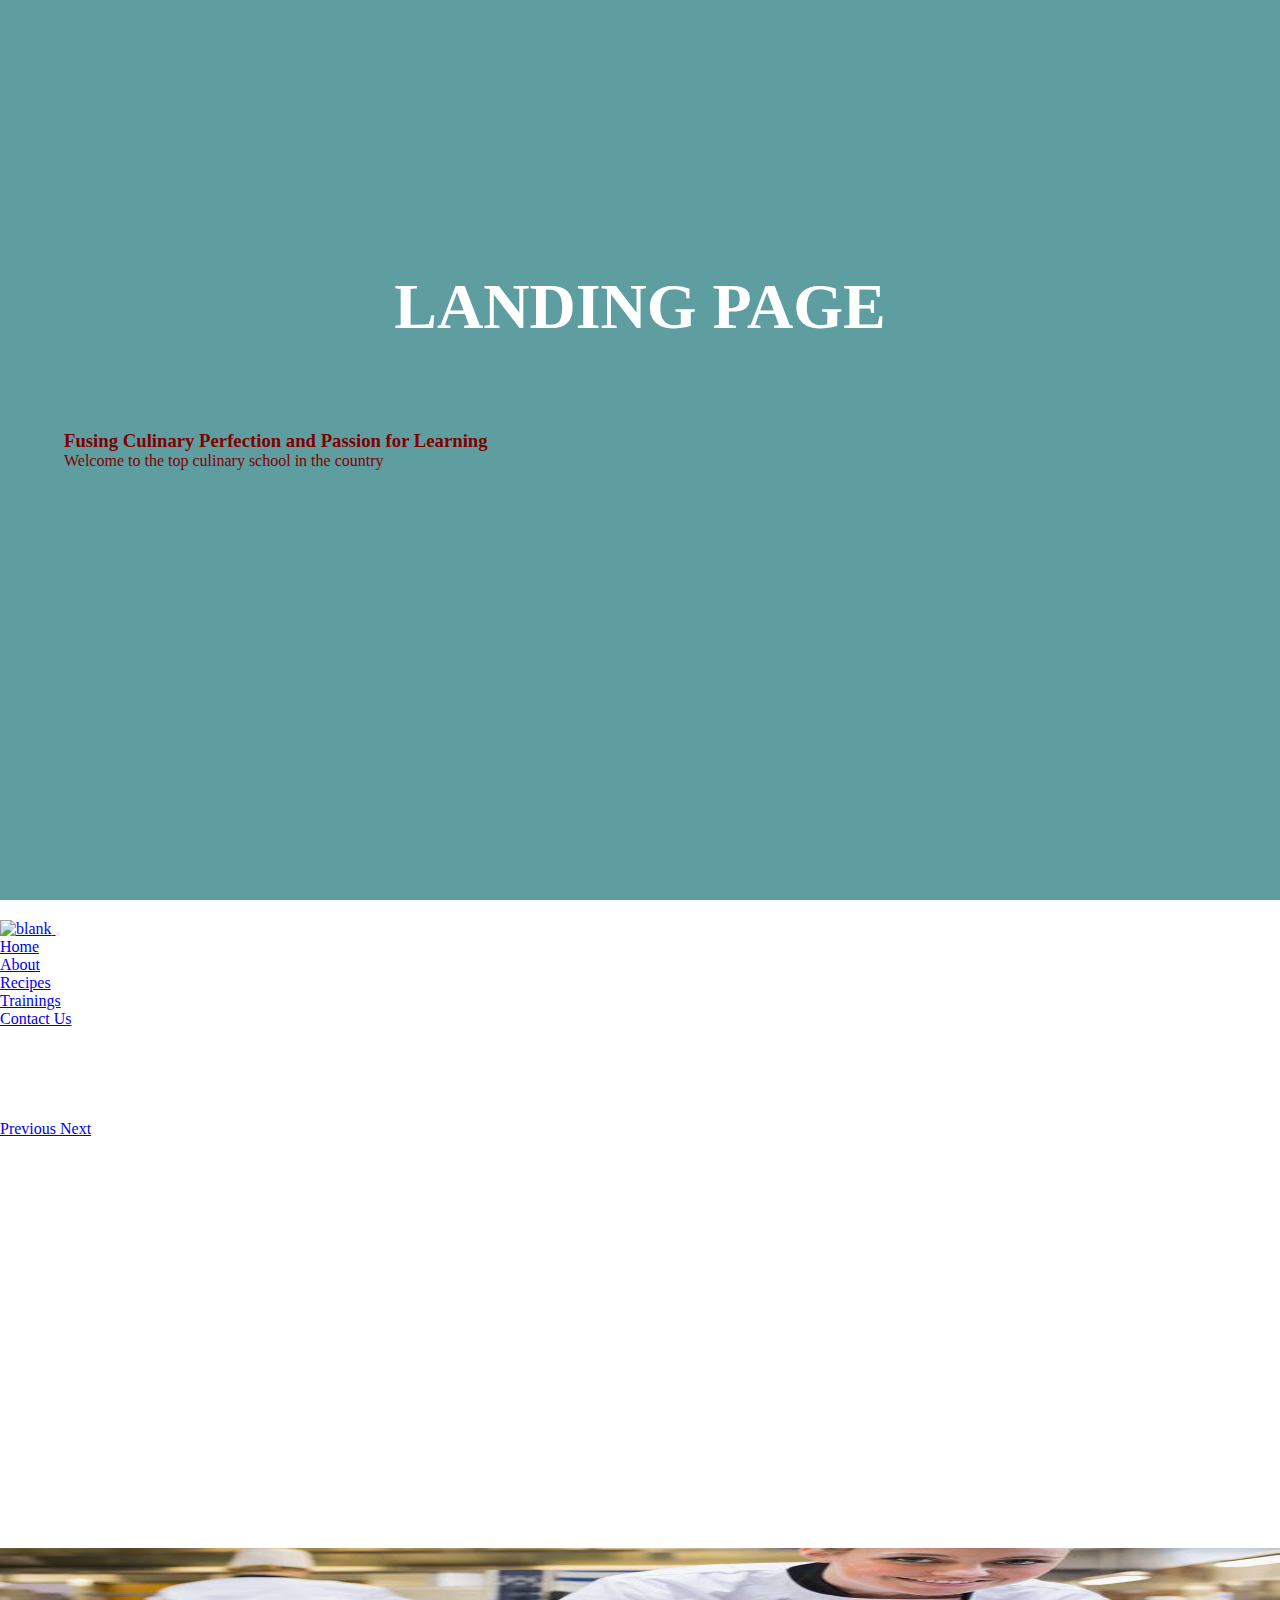
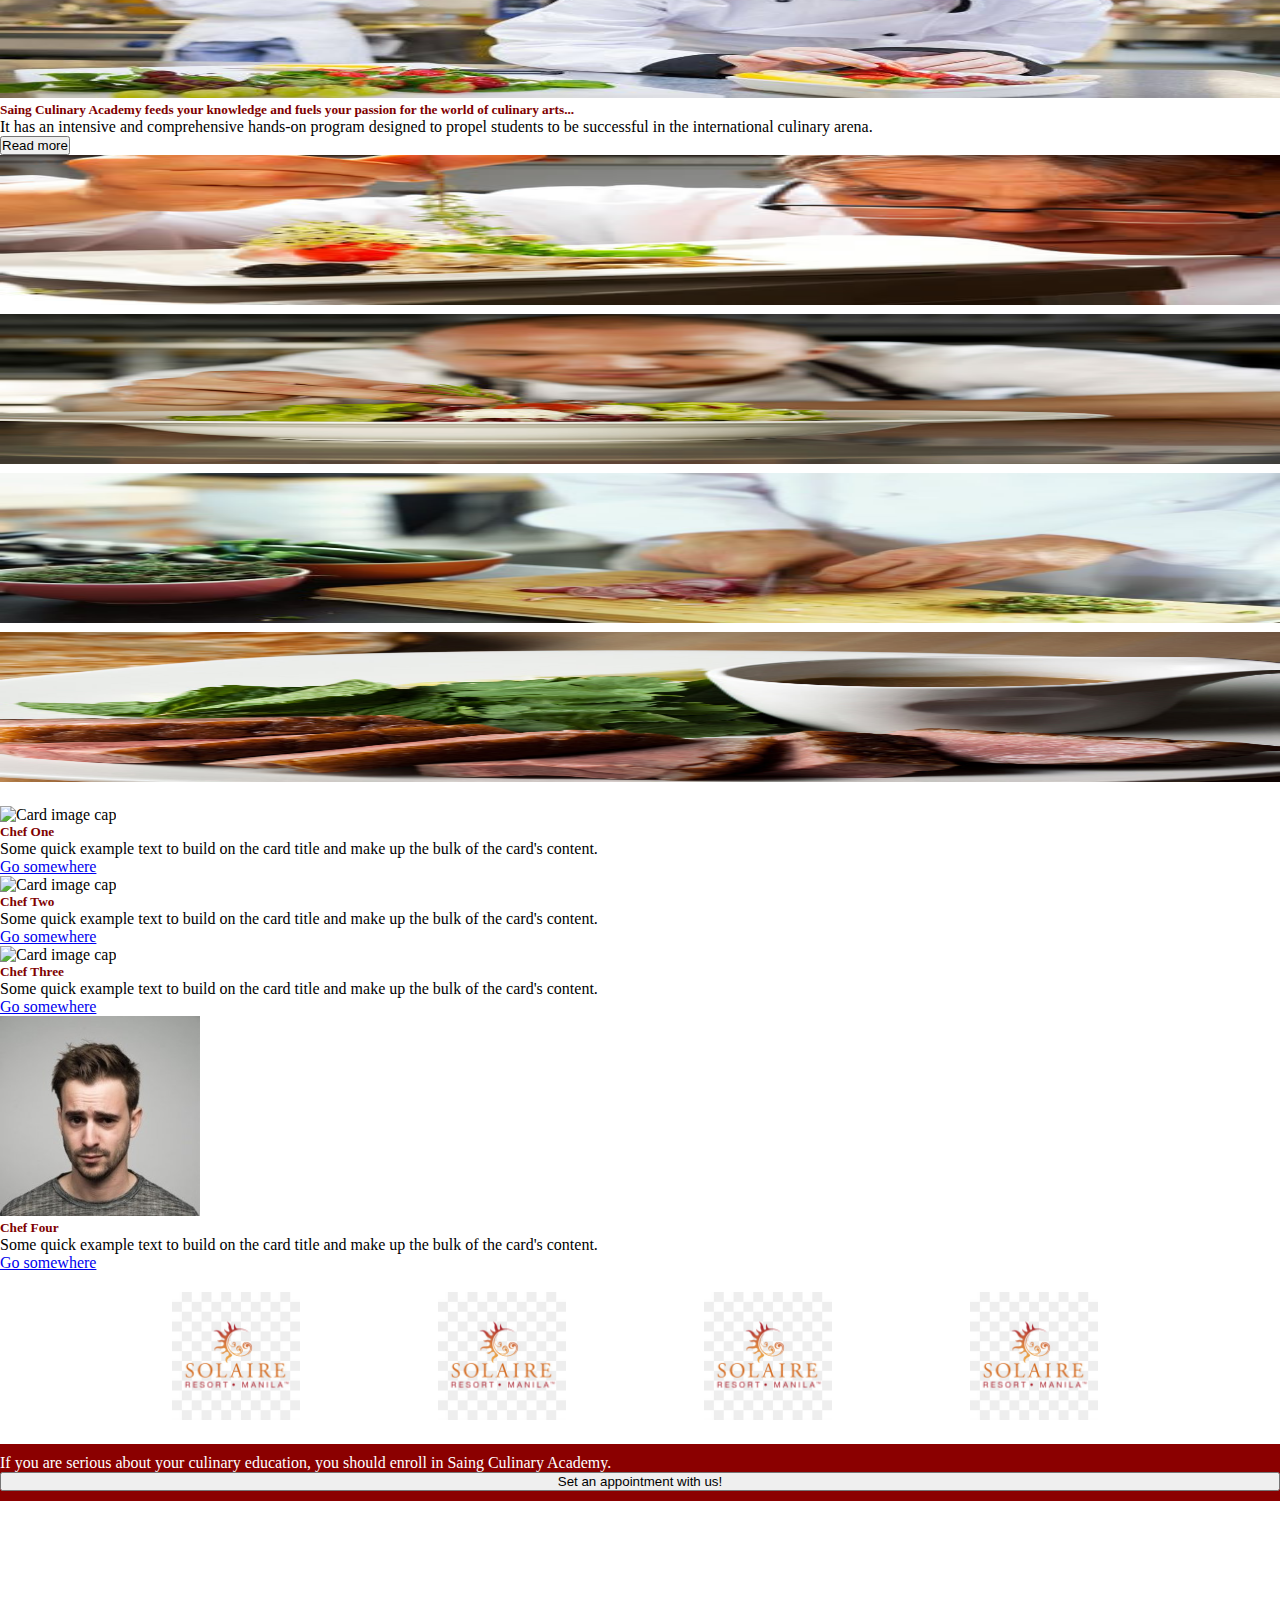
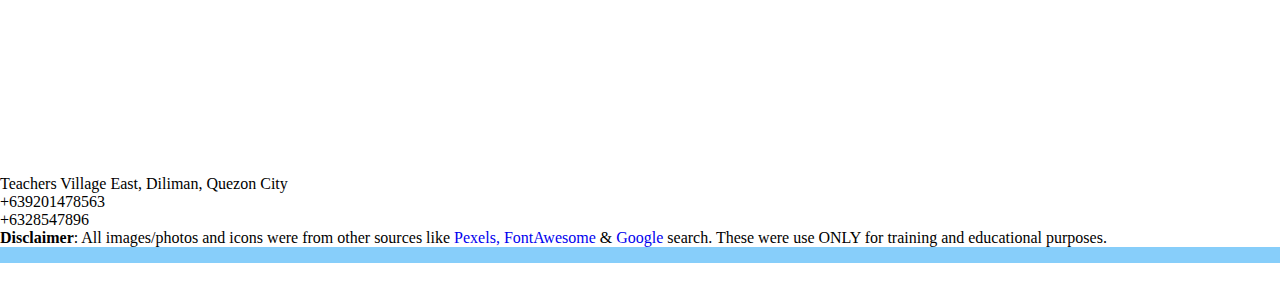
==== index.html @ 9197d291 "finished the front page" ====
<!DOCTYPE html>
<html lang="en">
<head>

	<!-- AVAILABLE META TAG IN USE -->
	<meta charset="UTF-8">
	<meta name="viewport" content="width=device-width, initial-scale=1.0, maximun-scale=1.0, shrink-to-fit=no">
	<meta http-equiv="X-UA-Compatible" content="IE=Edge">

	<title>Saing Culinary</title>

	<!-- LINK OF ALL CSS FILES TO BE USE -->
	<link href="https://fonts.googleapis.com/css?family=Lato" rel="stylesheet">
	<link rel="stylesheet" href="https://use.fontawesome.com/releases/v5.4.1/css/all.css" integrity="sha384-5sAR7xN1Nv6T6+dT2mhtzEpVJvfS3NScPQTrOxhwjIuvcA67KV2R5Jz6kr4abQsz" crossorigin="anonymous">
	<link rel="stylesheet" href="assets/css/bootstrap.min.css">
	<link rel="stylesheet" href="assets/css/style.css">


</head>
<body>
	<div class="container-fluid">
		<div class="row">
			<div class="landing-page">
				<div class="wrapper">
					<h1>LANDING PAGE</h1>
					<a href="#home">
						<i class="fas fa-arrow-circle-down"></i>
					</a>
				</div>			
			</div>
		</div>
		<div class="row">
			<nav id="navbar" class="navbar navbar-expand-lg navbar-dark bg-info sticky-top">
				<a class="navbar-brand" href="#">
					<img src="" alt="blank">
				</a>
				<button class="navbar-toggler" data-toggle="collapse" data-target="#navbar-nav">
					<span class="navbar-toggler-icon"></span>
				</button>
				<div id="navbar-nav" class="collapse navbar-collapse">
					<ul class="navbar-nav ml-auto">					
						<li class="nav-item"><a class="nav-link" href="#">Home</a></li>
						<li class="nav-item"><a class="nav-link" href="#">About</a></li>
						<li class="nav-item"><a class="nav-link" href="#">Recipes</a></li>
						<li class="nav-item"><a class="nav-link" href="#">Trainings</a></li>
						<li class="nav-item"><a class="nav-link" href="#">Contact Us</a></li>				
					</ul>
				</div>
			</nav>
		</div>
		<div id="home" class="row">
			<div id="carousel-controls" class="carousel slide" data-ride="carousel">
				<ol class="carousel-indicators">
					<li data-target="#carousel-controls" data-slide-to="0" class="active"></li>
					<li data-target="#carousel-controls" data-slide-to="1"></li>
					<li data-target="#carousel-controls" data-slide-to="2"></li>
				</ol>
				<div class="carousel-inner">
					<div class="carousel-item active">
						<div class="item">
							<div class="reponsive-note col-12 col-md-4">
								<h3>Fusing Culinary Perfection and Passion for Learning</h3>
								<label>Welcome to the top culinary school in the country</label>
							</div>
							<img src="assets/images/1.jpeg" alt="" class="d-block img-fluid w-100">
						</div>
					</div>

					<a class="carousel-control-prev" href="#carousel-controls" role="button" data-slide="prev">
						<span class="carousel-control-prev-icon"></span>
						<span class="sr-only">Previous</span>
					</a>
					<a class="carousel-control-next" href="#carousel-controls" role="button" data-slide="next">
						<span class="carousel-control-next-icon"></span>
						<span class="sr-only">Next</span>
					</a>
				</div>
			</div>
		</div>
		<div id="about" class="row">
			<div class="col-12 col-md-7">
				<img src="assets/images/front-about.jpg" alt="passion for culinary">
				<h5>
					Saing Culinary Academy feeds your knowledge and fuels your passion for the world of culinary arts...
				</h5>
				<p>
					It has an intensive and comprehensive hands-on program designed to propel students to be successful in the international culinary arena.
				</p>
				<input type="button" value="Read more" class="btn btn-info">
			</div>
			<div class="col-12 col-md-5">
				<div class="row">
					<div class="col-6 col-md-6">
						<img src="assets/images/front-about-2.jpg" alt="about food 2">
					</div>
					<div class="col-6 col-md-6">
						<img src="assets/images/front-about-1.jpg" alt="about food 1">
					</div>
				</div>
				<div class="row">
					<div class="col-6 col-md-6">
						<img src="assets/images/front-about-3.jpg" alt="about food 3">
					</div>
					<div class="col-6 col-md-6">
						<img src="assets/images/front-about-4.jpg" alt="about food 4">
					</div>
				</div>
			</div>
		</div>
		<div id="trainers" class="row">
			<div class="col-12 col-md-3">
				<div class="card">
				  <img class="card-img-top" src="assets/images/1.jpeg" alt="Card image cap">
				  <div class="card-body">
				    <h5 class="card-title">Chef One</h5>
				    <p class="card-text">Some quick example text to build on the card title and make up the bulk of the card's content.</p>
				    <a href="#" class="btn btn-primary">Go somewhere</a>
				  </div>
				</div>
			</div>
			<div class="col-12 col-md-3">
				<div class="card">
				  <img class="card-img-top" src="assets/images/2.jpeg" alt="Card image cap">
				  <div class="card-body">
				    <h5 class="card-title">Chef Two</h5>
				    <p class="card-text">Some quick example text to build on the card title and make up the bulk of the card's content.</p>
				    <a href="#" class="btn btn-primary">Go somewhere</a>
				  </div>
				</div>
			</div><div class="col-12 col-md-3">
				<div class="card">
				  <img class="card-img-top" src="assets/images/3.jpeg" alt="Card image cap">
				  <div class="card-body">
				    <h5 class="card-title">Chef Three</h5>
				    <p class="card-text">Some quick example text to build on the card title and make up the bulk of the card's content.</p>
				    <a href="#" class="btn btn-primary">Go somewhere</a>
				  </div>
				</div>
			</div>
			<div class="col-12 col-md-3">
				<div class="card">
				  <img class="card-img-top" src="assets/images/4.jpg" alt="Card image cap">
				  <div class="card-body">
				    <h5 class="card-title">Chef Four</h5>
				    <p class="card-text">Some quick example text to build on the card title and make up the bulk of the card's content.</p>
				    <a href="#" class="btn btn-primary">Go somewhere</a>
				  </div>
				</div>
			</div>
		</div>
		<div id="affiliates" class="row">
			<div class="col-12 col-md-12">
				<ul>
					<li><a href="https://www.solaireresort.com/" target="_blank">
						<img src="assets/images/affiliate1.jpg" alt="solaire resort and hotel">
					</a></li>
					<li><a href="https://www.solaireresort.com/" target="_blank">
						<img src="assets/images/affiliate1.jpg" alt="solaire resort and hotel">
					</a></li>
					<li><a href="https://www.solaireresort.com/" target="_blank">
						<img src="assets/images/affiliate1.jpg" alt="solaire resort and hotel">
					</a></li>
					<li><a href="https://www.solaireresort.com/" target="_blank">
						<img src="assets/images/affiliate1.jpg" alt="solaire resort and hotel">
					</a></li>
				</ul>
			</div>
		</div>
		<div id="contactLink" class="row">
			<div class="col-12 col-md-9">
				<p>
					If you are serious about your culinary education, you should enroll in Saing Culinary Academy.
				</p>
			</div>
			<div class="col-12 col-md-3">
				<a href=""><button class="btn btn-outline-secondary">Set an appointment with us!</button></a>
			</div>			
		</div>
		<div id="contactFooter" class="row">
			<div class="col-12 col-md-6">
				<iframe src="https://www.google.com/maps/embed?pb=!1m18!1m12!1m3!1d3860.209076908933!2d121.05714971514406!3d14.644069939774777!2m3!1f0!2f0!3f0!3m2!1i1024!2i768!4f13.1!3m3!1m2!1s0x3397b77458a61fc3%3A0x676d81d41e37d92c!2sTeachers+Village+East%2C+Diliman%2C+Quezon+City%2C+Metro+Manila!5e0!3m2!1sen!2sph!4v1540281914824" width="100%" height="250" frameborder="0" style="border:0" allowfullscreen></iframe>
			</div>
			<div class="col-12 col-md-3">
				<p><strong><i class="fas fa-home"></i></strong> Teachers Village East, Diliman, Quezon City</p>	
				<p><strong><i class="fas fa-mobile-alt"></i></strong> +639201478563</p>
				<p><strong><i class="fas fa-phone"></i></strong> +6328547896</p>
			</div>
			<div class="col-12 col-md-3">
				<p><strong>Disclaimer</strong>: All images/photos and icons were from other sources like <a href="https://www.pexels.com">Pexels, </a><a href="https://fontawesome.com">FontAwesome</a> & <a href="https://www.google.com/">Google</a> search. These were use ONLY for training and educational purposes.</p>
				
			</div>
			<div class="col-12 col-md-12">
				<ul>
					<li><a href="https://www.facebook.com/">
						<i class="fab fa-facebook"></i>
					</a></li>
					<li><a href="https://twitter.com/">
						<i class="fab fa-twitter-square"></i>
					</a></li>
					<li><a href="https://www.instagram.com/?hl=en">
						<i class="fab fa-instagram"></i>
					</a></li>
					<li><a href="https://www.youtube.com/">
						<i class="fab fa-youtube"></i>
					</a></li>
				</ul>
			</div>
		</div>
	</div>

	


	<!-- jquery first then popper then bootstrap js -->
	<script src="assets/js/jquery-3.3.1.min.js"></script>

	<script src="https://cdnjs.cloudflare.com/ajax/libs/popper.js/1.14.3/umd/popper.min.js" integrity="sha384-ZMP7rVo3mIykV+2+9J3UJ46jBk0WLaUAdn689aCwoqbBJiSnjAK/l8WvCWPIPm49" crossorigin="anonymous"></script>

	<script src="assets/js/bootstrap.min.js"></script>
</body>
</html>
---- assets/css/style.css ----
:root {
	--landing-page-color: rgb(95,158,160);
	--heading-color: rgb(128,0,0);
	--bg-maroon: rgb(139,0,0);
	--bg-footer: rgb(135,206,250);
}

* {
	margin: 0;
	padding: 0;
	box-sizing: border-box;
}

h1, h2,
h3, h4,
h5, h6 {
	color: var(--heading-color);
}
.container-fluid > div {
	margin-bottom: 20px;
}
/**********************************/
/*ABOVE IS THE INITIALIZATION PART*/
/**********************************/

#navbar {
	width: 100%;
}
.navbar-brand img {
	width: 100px;
	height: 50px;
}
/*************************/
/*THIS IS MY LANDING PAGE*/
/*************************/
.landing-page {
	text-align: center;
	background-color: var(--landing-page-color);	
	width: 100vw;
	height: 100vh;
}
.landing-page * {
	padding-top: 15vh;
}
.landing-page h1 {
	color: white;
	font-weight: bolder;
	font-size: 4rem;
}
.landing-page i {
	font-size: 3rem;
}


/**********************************/
/*THIS IS THE START OF HOME BANNER*/
/**********************************/

#carousel-controls {
	margin: 0 auto;
	width: 100%;
	height: calc(60vh - 60px);
}
.carousel-item img {
	height: calc(60vh - 60px);
}

.reponsive-note {
	display: block;
	position: absolute;
	top: 50%;
	left: 5%;
	transform: translateY(-50%);
}
.reponsive-note label {
	color: var(--heading-color);
}

/********************************/
/*THIS IS THE START OF ABOUT DIV*/
/********************************/
#about > div:first-child img,
#about > div:last-child img {
	width: 100%;
	height: 150px;
}
#about > div > div > div {
	margin-bottom: 5px;
}
/**********************************/
/*THIS IS THE START OF FACULTY DIV*/
/**********************************/
.card {
	width: 100%;
}
.card img {
	height: 200px;
}
/*************************************/
/*THIS IS THE START OF AFFILIATES DIV*/
/*************************************/
#affiliates ul {
	display: flex;
	text-align: center;
	justify-content: center;
	width: 100%;
}
#affiliates li {
	display: block;
	float: left;
	list-style: none;
	margin-right: 10px;
	width: 20%;
}
#affiliates img {
	width: 50%;
}
/*************************************/
/*THIS IS THE START OF Contact Link DIV*/
/*************************************/
#contactLink p {
	padding: 0;
	margin: 0;
}
#contactLink {
	background-color: var(--bg-maroon);
	padding-top: 10px;
	padding-bottom: 10px;
	color: white;
}

#contactLink button {
	width: 100%;
}

/*********************************/
/*THIS PART IS FOR CONTACT FOOTER*/
/*********************************/
#contactFooter > div:last-child {
	background-color: var(--bg-footer);
	padding-top: 1rem;
}
#contactFooter ul {
	display: flex;
	text-align: center;
	justify-content: center;
	width: 100%;
}
#contactFooter li {
	display: block;
	float: left;
	list-style: none;
	margin-right: 10px;
	width: 20%;
}
#contactFooter a {
	text-decoration: none;
}
#contactFooter > div:last-child i {
	font-size: 3rem;
	color: rgb(178,34,34);
}
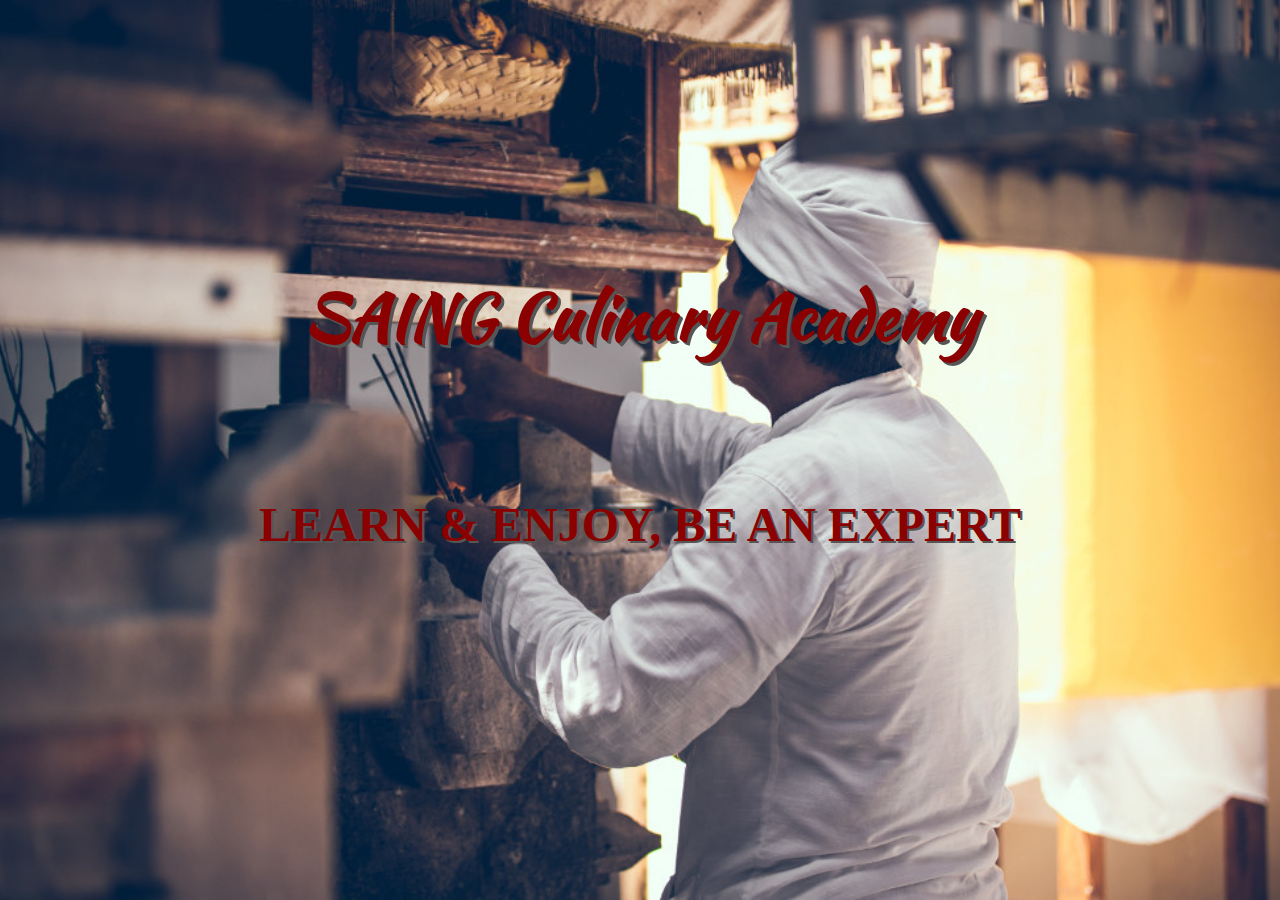
==== commit 1034253a: "modified index & home page. added js as well." ====
--- a/index.html
+++ b/index.html
@@ -10,7 +10,7 @@
 	<title>Saing Culinary</title>
 
 	<!-- LINK OF ALL CSS FILES TO BE USE -->
-	<link href="https://fonts.googleapis.com/css?family=Lato" rel="stylesheet">
+	<link href="https://fonts.googleapis.com/css?family=Lato|Kaushan+Script" rel="stylesheet">
 	<link rel="stylesheet" href="https://use.fontawesome.com/releases/v5.4.1/css/all.css" integrity="sha384-5sAR7xN1Nv6T6+dT2mhtzEpVJvfS3NScPQTrOxhwjIuvcA67KV2R5Jz6kr4abQsz" crossorigin="anonymous">
 	<link rel="stylesheet" href="assets/css/bootstrap.min.css">
 	<link rel="stylesheet" href="assets/css/style.css">
@@ -22,200 +22,23 @@
 		<div class="row">
 			<div class="landing-page">
 				<div class="wrapper">
-					<h1>LANDING PAGE</h1>
-					<a href="#home">
+					<h1>SAING Culinary Academy</h1>
+					<h2>LEARN & ENJOY, BE AN EXPERT</h2>
+					<a id="index" href="#">
 						<i class="fas fa-arrow-circle-down"></i>
 					</a>
 				</div>			
 			</div>
 		</div>
-		<div class="row">
-			<nav id="navbar" class="navbar navbar-expand-lg navbar-dark bg-info sticky-top">
-				<a class="navbar-brand" href="#">
-					<img src="" alt="blank">
-				</a>
-				<button class="navbar-toggler" data-toggle="collapse" data-target="#navbar-nav">
-					<span class="navbar-toggler-icon"></span>
-				</button>
-				<div id="navbar-nav" class="collapse navbar-collapse">
-					<ul class="navbar-nav ml-auto">					
-						<li class="nav-item"><a class="nav-link" href="#">Home</a></li>
-						<li class="nav-item"><a class="nav-link" href="#">About</a></li>
-						<li class="nav-item"><a class="nav-link" href="#">Recipes</a></li>
-						<li class="nav-item"><a class="nav-link" href="#">Trainings</a></li>
-						<li class="nav-item"><a class="nav-link" href="#">Contact Us</a></li>				
-					</ul>
-				</div>
-			</nav>
-		</div>
-		<div id="home" class="row">
-			<div id="carousel-controls" class="carousel slide" data-ride="carousel">
-				<ol class="carousel-indicators">
-					<li data-target="#carousel-controls" data-slide-to="0" class="active"></li>
-					<li data-target="#carousel-controls" data-slide-to="1"></li>
-					<li data-target="#carousel-controls" data-slide-to="2"></li>
-				</ol>
-				<div class="carousel-inner">
-					<div class="carousel-item active">
-						<div class="item">
-							<div class="reponsive-note col-12 col-md-4">
-								<h3>Fusing Culinary Perfection and Passion for Learning</h3>
-								<label>Welcome to the top culinary school in the country</label>
-							</div>
-							<img src="assets/images/1.jpeg" alt="" class="d-block img-fluid w-100">
-						</div>
-					</div>
-
-					<a class="carousel-control-prev" href="#carousel-controls" role="button" data-slide="prev">
-						<span class="carousel-control-prev-icon"></span>
-						<span class="sr-only">Previous</span>
-					</a>
-					<a class="carousel-control-next" href="#carousel-controls" role="button" data-slide="next">
-						<span class="carousel-control-next-icon"></span>
-						<span class="sr-only">Next</span>
-					</a>
-				</div>
-			</div>
-		</div>
-		<div id="about" class="row">
-			<div class="col-12 col-md-7">
-				<img src="assets/images/front-about.jpg" alt="passion for culinary">
-				<h5>
-					Saing Culinary Academy feeds your knowledge and fuels your passion for the world of culinary arts...
-				</h5>
-				<p>
-					It has an intensive and comprehensive hands-on program designed to propel students to be successful in the international culinary arena.
-				</p>
-				<input type="button" value="Read more" class="btn btn-info">
-			</div>
-			<div class="col-12 col-md-5">
-				<div class="row">
-					<div class="col-6 col-md-6">
-						<img src="assets/images/front-about-2.jpg" alt="about food 2">
-					</div>
-					<div class="col-6 col-md-6">
-						<img src="assets/images/front-about-1.jpg" alt="about food 1">
-					</div>
-				</div>
-				<div class="row">
-					<div class="col-6 col-md-6">
-						<img src="assets/images/front-about-3.jpg" alt="about food 3">
-					</div>
-					<div class="col-6 col-md-6">
-						<img src="assets/images/front-about-4.jpg" alt="about food 4">
-					</div>
-				</div>
-			</div>
-		</div>
-		<div id="trainers" class="row">
-			<div class="col-12 col-md-3">
-				<div class="card">
-				  <img class="card-img-top" src="assets/images/1.jpeg" alt="Card image cap">
-				  <div class="card-body">
-				    <h5 class="card-title">Chef One</h5>
-				    <p class="card-text">Some quick example text to build on the card title and make up the bulk of the card's content.</p>
-				    <a href="#" class="btn btn-primary">Go somewhere</a>
-				  </div>
-				</div>
-			</div>
-			<div class="col-12 col-md-3">
-				<div class="card">
-				  <img class="card-img-top" src="assets/images/2.jpeg" alt="Card image cap">
-				  <div class="card-body">
-				    <h5 class="card-title">Chef Two</h5>
-				    <p class="card-text">Some quick example text to build on the card title and make up the bulk of the card's content.</p>
-				    <a href="#" class="btn btn-primary">Go somewhere</a>
-				  </div>
-				</div>
-			</div><div class="col-12 col-md-3">
-				<div class="card">
-				  <img class="card-img-top" src="assets/images/3.jpeg" alt="Card image cap">
-				  <div class="card-body">
-				    <h5 class="card-title">Chef Three</h5>
-				    <p class="card-text">Some quick example text to build on the card title and make up the bulk of the card's content.</p>
-				    <a href="#" class="btn btn-primary">Go somewhere</a>
-				  </div>
-				</div>
-			</div>
-			<div class="col-12 col-md-3">
-				<div class="card">
-				  <img class="card-img-top" src="assets/images/4.jpg" alt="Card image cap">
-				  <div class="card-body">
-				    <h5 class="card-title">Chef Four</h5>
-				    <p class="card-text">Some quick example text to build on the card title and make up the bulk of the card's content.</p>
-				    <a href="#" class="btn btn-primary">Go somewhere</a>
-				  </div>
-				</div>
-			</div>
-		</div>
-		<div id="affiliates" class="row">
-			<div class="col-12 col-md-12">
-				<ul>
-					<li><a href="https://www.solaireresort.com/" target="_blank">
-						<img src="assets/images/affiliate1.jpg" alt="solaire resort and hotel">
-					</a></li>
-					<li><a href="https://www.solaireresort.com/" target="_blank">
-						<img src="assets/images/affiliate1.jpg" alt="solaire resort and hotel">
-					</a></li>
-					<li><a href="https://www.solaireresort.com/" target="_blank">
-						<img src="assets/images/affiliate1.jpg" alt="solaire resort and hotel">
-					</a></li>
-					<li><a href="https://www.solaireresort.com/" target="_blank">
-						<img src="assets/images/affiliate1.jpg" alt="solaire resort and hotel">
-					</a></li>
-				</ul>
-			</div>
-		</div>
-		<div id="contactLink" class="row">
-			<div class="col-12 col-md-9">
-				<p>
-					If you are serious about your culinary education, you should enroll in Saing Culinary Academy.
-				</p>
-			</div>
-			<div class="col-12 col-md-3">
-				<a href=""><button class="btn btn-outline-secondary">Set an appointment with us!</button></a>
-			</div>			
-		</div>
-		<div id="contactFooter" class="row">
-			<div class="col-12 col-md-6">
-				<iframe src="https://www.google.com/maps/embed?pb=!1m18!1m12!1m3!1d3860.209076908933!2d121.05714971514406!3d14.644069939774777!2m3!1f0!2f0!3f0!3m2!1i1024!2i768!4f13.1!3m3!1m2!1s0x3397b77458a61fc3%3A0x676d81d41e37d92c!2sTeachers+Village+East%2C+Diliman%2C+Quezon+City%2C+Metro+Manila!5e0!3m2!1sen!2sph!4v1540281914824" width="100%" height="250" frameborder="0" style="border:0" allowfullscreen></iframe>
-			</div>
-			<div class="col-12 col-md-3">
-				<p><strong><i class="fas fa-home"></i></strong> Teachers Village East, Diliman, Quezon City</p>	
-				<p><strong><i class="fas fa-mobile-alt"></i></strong> +639201478563</p>
-				<p><strong><i class="fas fa-phone"></i></strong> +6328547896</p>
-			</div>
-			<div class="col-12 col-md-3">
-				<p><strong>Disclaimer</strong>: All images/photos and icons were from other sources like <a href="https://www.pexels.com">Pexels, </a><a href="https://fontawesome.com">FontAwesome</a> & <a href="https://www.google.com/">Google</a> search. These were use ONLY for training and educational purposes.</p>
-				
-			</div>
-			<div class="col-12 col-md-12">
-				<ul>
-					<li><a href="https://www.facebook.com/">
-						<i class="fab fa-facebook"></i>
-					</a></li>
-					<li><a href="https://twitter.com/">
-						<i class="fab fa-twitter-square"></i>
-					</a></li>
-					<li><a href="https://www.instagram.com/?hl=en">
-						<i class="fab fa-instagram"></i>
-					</a></li>
-					<li><a href="https://www.youtube.com/">
-						<i class="fab fa-youtube"></i>
-					</a></li>
-				</ul>
-			</div>
-		</div>
+		<div id="main"></div>
 	</div>
-
-	
-
 
 	<!-- jquery first then popper then bootstrap js -->
 	<script src="assets/js/jquery-3.3.1.min.js"></script>
 
 	<script src="https://cdnjs.cloudflare.com/ajax/libs/popper.js/1.14.3/umd/popper.min.js" integrity="sha384-ZMP7rVo3mIykV+2+9J3UJ46jBk0WLaUAdn689aCwoqbBJiSnjAK/l8WvCWPIPm49" crossorigin="anonymous"></script>
-
+	 
 	<script src="assets/js/bootstrap.min.js"></script>
+	<script src="assets/js/index.js"></script>
 </body>
 </html>--- a/assets/css/style.css
+++ b/assets/css/style.css
@@ -1,8 +1,12 @@
 :root {
-	--landing-page-color: rgb(95,158,160);
+	--landing-page-bgcolor: rgb(95,158,160);
+	--landing-page-color: #17a2b8;
+	--landing-page-font: 'Kaushan Script', cursive;
+	--heading-carousel-color: #17a2b8;
 	--heading-color: rgb(128,0,0);
 	--bg-maroon: rgb(139,0,0);
-	--bg-footer: rgb(135,206,250);
+	--font-maroon: rgb(139,0,0);
+	--bg-footer: #17a2b8; /*rgb(135,206,250);*/
 }
 
 * {
@@ -14,10 +18,17 @@
 h1, h2,
 h3, h4,
 h5, h6 {
-	color: var(--heading-color);
-}
-.container-fluid > div {
-	margin-bottom: 20px;
+	color: var(--heading-carousel-color);
+}
+.btn {
+	border-radius: 0;
+}
+.container-fluid > div > div {
+	margin-bottom: 40px;
+}
+.container-fluid > div > div:first-child, 
+.container-fluid > div:nth-child(2) {
+	margin-bottom: 0;
 }
 /**********************************/
 /*ABOVE IS THE INITIALIZATION PART*/
@@ -35,7 +46,10 @@
 /*************************/
 .landing-page {
 	text-align: center;
-	background-color: var(--landing-page-color);	
+	background: url('../images/landing-page.jpg') no-repeat;
+	background-position: center;
+	background-size: cover;
+	background-color: var(--landing-page-bgcolor);	
 	width: 100vw;
 	height: 100vh;
 }
@@ -43,9 +57,18 @@
 	padding-top: 15vh;
 }
 .landing-page h1 {
-	color: white;
+	color: var(--font-maroon);
+	font-family: var(--landing-page-font);
 	font-weight: bolder;
+	text-shadow: 3px 3px #555;
 	font-size: 4rem;
+}
+.landing-page h2 {
+	color: var(--font-maroon);
+	/*font-family: var(--landing-page-font);*/
+	font-weight: bolder;
+	text-shadow: 2px 2px #555;
+	font-size: 3rem;
 }
 .landing-page i {
 	font-size: 3rem;
@@ -92,6 +115,7 @@
 /**********************************/
 .card {
 	width: 100%;
+	box-shadow: 0 0 20px 1px #555;
 }
 .card img {
 	height: 200px;
@@ -159,4 +183,32 @@
 #contactFooter > div:last-child i {
 	font-size: 3rem;
 	color: rgb(178,34,34);
+}
+
+@media only screen and (min-width: 601px) {
+	/********************************/
+	/*THIS IS THE START OF ABOUT DIV*/
+	/********************************/
+	#about > div:first-child img,
+	#about > div:last-child img {
+		width: 100%;
+		height: 250px;
+	}
+}
+
+@media only screen and (min-width: 601px) {
+	/**********************************/
+	/*THIS IS THE START OF HOME BANNER*/
+	/**********************************/
+	.carousel-item h3, .carousel-item label {
+		font-weight: bolder;
+	}
+	#carousel-controls {
+		margin: 0 auto;
+		width: 100%;
+		height: calc(70vh - 60px);
+	}
+	.carousel-item img {
+		height: calc(70vh - 60px);
+	}
 }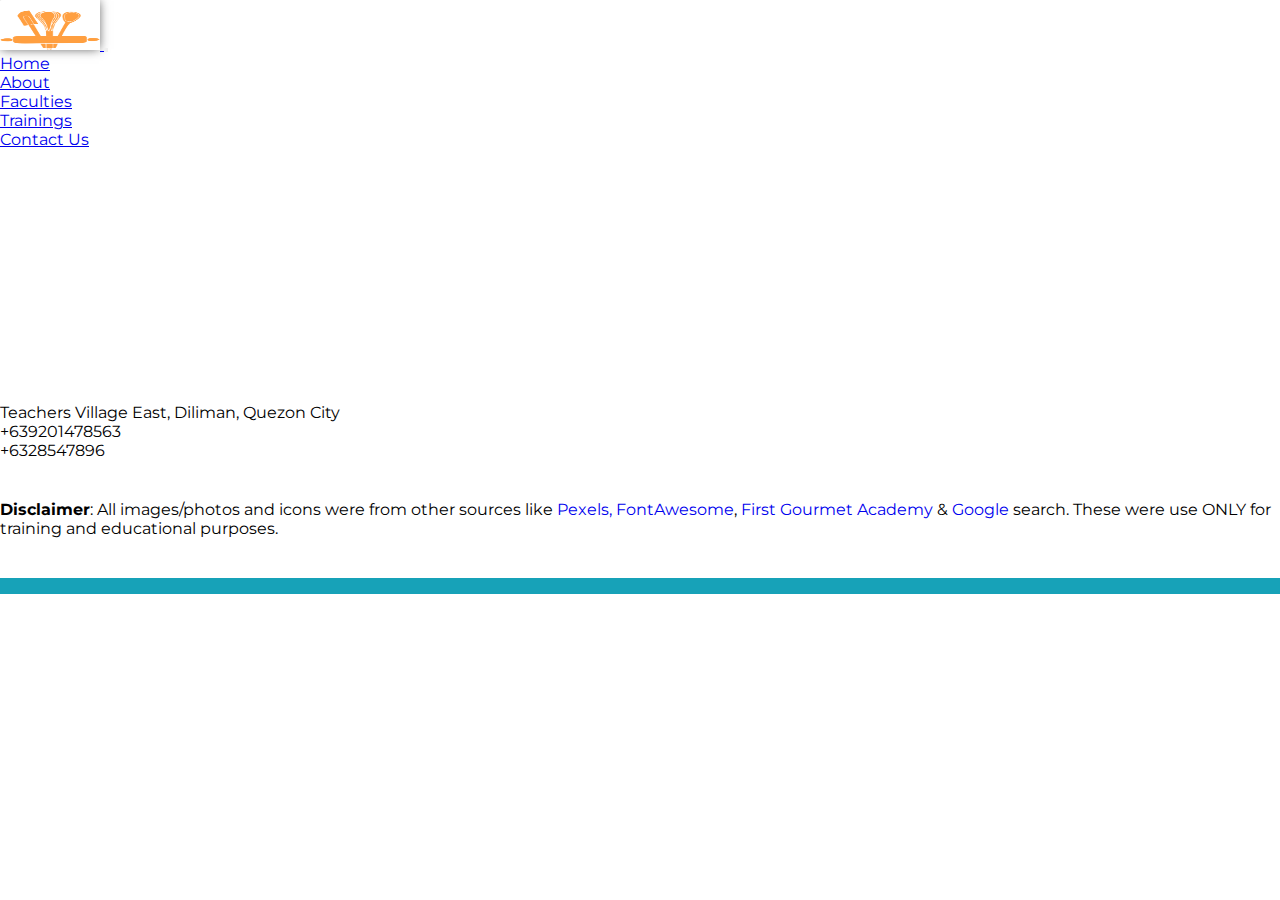
==== commit 8ff75935: "added all required pages" ====
--- a/index.html
+++ b/index.html
@@ -10,7 +10,8 @@
 	<title>Saing Culinary</title>
 
 	<!-- LINK OF ALL CSS FILES TO BE USE -->
-	<link href="https://fonts.googleapis.com/css?family=Lato|Kaushan+Script" rel="stylesheet">
+	<link rel="icon" type="image/png" href="assets/images/cookbook.png">
+	<link href="https://fonts.googleapis.com/css?family=Lato|Kaushan+Script|Montserrat" rel="stylesheet">
 	<link rel="stylesheet" href="https://use.fontawesome.com/releases/v5.4.1/css/all.css" integrity="sha384-5sAR7xN1Nv6T6+dT2mhtzEpVJvfS3NScPQTrOxhwjIuvcA67KV2R5Jz6kr4abQsz" crossorigin="anonymous">
 	<link rel="stylesheet" href="assets/css/bootstrap.min.css">
 	<link rel="stylesheet" href="assets/css/style.css">
@@ -18,21 +19,65 @@
 
 </head>
 <body>
-	<div class="container-fluid">
-		<div class="row">
-			<div class="landing-page">
-				<div class="wrapper">
-					<h1>SAING Culinary Academy</h1>
-					<h2>LEARN & ENJOY, BE AN EXPERT</h2>
-					<a id="index" href="#">
-						<i class="fas fa-arrow-circle-down"></i>
-					</a>
-				</div>			
+	<div class="container-fluid">	
+		
+		<div id="stickynav" class="row sticky-top">
+			<nav id="navbar" class="navbar navbar-expand-lg navbar-dark bg-info">
+				<a class="navbar-brand" href="#">
+					<img src="assets/images/logo.png" alt="blank">
+				</a>
+				<button class="navbar-toggler" data-toggle="collapse" data-target="#navbar-nav">
+					<span class="navbar-toggler-icon"></span>
+				</button>
+				<div id="navbar-nav" class="collapse navbar-collapse">
+					<ul class="navbar-nav ml-auto">					
+						<li class="nav-item"><a class="nav-link" href="#home">Home</a></li>
+						<li class="nav-item"><a class="nav-link" href="#about">About</a></li>
+						<li class="nav-item"><a class="nav-link" href="#faculties">Faculties</a></li>
+						<li class="nav-item"><a class="nav-link" href="#trainings">Trainings</a></li>
+						<li class="nav-item"><a class="nav-link" href="#contactus">Contact Us</a></li>				
+					</ul>
+				</div>
+			</nav>
+		</div>
+
+
+
+		<div id="main"></div>		
+
+
+
+		<div id="contactFooter" class="row">
+			<div class="col-12 col-md-6">
+				<iframe src="https://www.google.com/maps/embed?pb=!1m18!1m12!1m3!1d3860.209076908933!2d121.05714971514406!3d14.644069939774777!2m3!1f0!2f0!3f0!3m2!1i1024!2i768!4f13.1!3m3!1m2!1s0x3397b77458a61fc3%3A0x676d81d41e37d92c!2sTeachers+Village+East%2C+Diliman%2C+Quezon+City%2C+Metro+Manila!5e0!3m2!1sen!2sph!4v1540281914824" width="100%" height="250" frameborder="0" style="border:0" allowfullscreen></iframe>
+			</div>
+			<div class="col-12 col-md-3">
+				<p><strong><i class="fas fa-home"></i></strong> Teachers Village East, Diliman, Quezon City</p>	
+				<p><strong><i class="fas fa-mobile-alt"></i></strong> +639201478563</p>
+				<p><strong><i class="fas fa-phone"></i></strong> +6328547896</p>
+			</div>
+			<div class="col-12 col-md-3">
+				<p><strong>Disclaimer</strong>: All images/photos and icons were from other sources like <a href="https://www.pexels.com">Pexels, </a><a href="https://fontawesome.com">FontAwesome</a>, <a href="http://www.firstgourmetacademy.com">First Gourmet Academy</a> & <a href="https://www.google.com/">Google</a> search. These were use ONLY for training and educational purposes.</p>
+				
+			</div>
+			<div class="col-12 col-md-12">
+				<ul>
+					<li><a href="https://www.facebook.com/">
+						<i class="fab fa-facebook"></i>
+					</a></li>
+					<li><a href="https://twitter.com/">
+						<i class="fab fa-twitter-square"></i>
+					</a></li>
+					<li><a href="https://www.instagram.com/?hl=en">
+						<i class="fab fa-instagram"></i>
+					</a></li>
+					<li><a href="https://www.youtube.com/">
+						<i class="fab fa-youtube"></i>
+					</a></li>
+				</ul>
 			</div>
 		</div>
-		<div id="main"></div>
 	</div>
-
 	<!-- jquery first then popper then bootstrap js -->
 	<script src="assets/js/jquery-3.3.1.min.js"></script>
 
--- a/assets/css/style.css
+++ b/assets/css/style.css
@@ -1,25 +1,40 @@
 :root {
 	--landing-page-bgcolor: rgb(95,158,160);
-	--landing-page-color: #17a2b8;
+	--landing-page-font-color: #17a2b8;
 	--landing-page-font: 'Kaushan Script', cursive;
-	--heading-carousel-color: #17a2b8;
-	--heading-color: rgb(128,0,0);
+
+	--heading1-color: rgb(0,128,255);/*#17a2b8;*/
+	--heading2-color: rgb(128,0,0);
+
 	--bg-maroon: rgb(139,0,0);
-	--font-maroon: rgb(139,0,0);
-	--bg-footer: #17a2b8; /*rgb(135,206,250);*/
+	--bg-footer: #17a2b8;
 }
 
 * {
 	margin: 0;
 	padding: 0;
 	box-sizing: border-box;
-}
-
+	font-family: 'Montserrat', sans-serif;
+}
+img {
+	width: 100%;
+	box-shadow: 0 0 10px -1px #555;
+}
 h1, h2,
 h3, h4,
 h5, h6 {
-	color: var(--heading-carousel-color);
-}
+	color: var(--heading1-color);
+}
+h1, h2 {
+	text-shadow: 2px 2px #555;
+}
+.active {
+	color: white;
+}
+.card {
+	border-radius: 0;
+}
+
 .btn {
 	border-radius: 0;
 }
@@ -34,6 +49,11 @@
 /*ABOVE IS THE INITIALIZATION PART*/
 /**********************************/
 
+/*#navbar {
+	width: 100%;
+	position: fixed;
+	z-index: 5;
+}*/
 #navbar {
 	width: 100%;
 }
@@ -41,12 +61,13 @@
 	width: 100px;
 	height: 50px;
 }
+
 /*************************/
 /*THIS IS MY LANDING PAGE*/
 /*************************/
 .landing-page {
 	text-align: center;
-	background: url('../images/landing-page.jpg') no-repeat;
+	background: url('../images/landing-page-1.jpg') no-repeat;
 	background-position: center;
 	background-size: cover;
 	background-color: var(--landing-page-bgcolor);	
@@ -54,24 +75,23 @@
 	height: 100vh;
 }
 .landing-page * {
-	padding-top: 15vh;
+	padding-top: 6vh;
 }
 .landing-page h1 {
-	color: var(--font-maroon);
+	color: var(--landing-page-font-color);
 	font-family: var(--landing-page-font);
 	font-weight: bolder;
-	text-shadow: 3px 3px #555;
-	font-size: 4rem;
+	text-shadow: 3px 3px #222;
+	font-size: 3rem;
 }
 .landing-page h2 {
-	color: var(--font-maroon);
-	/*font-family: var(--landing-page-font);*/
-	font-weight: bolder;
-	text-shadow: 2px 2px #555;
-	font-size: 3rem;
+	color: var(--landing-page-font-color);
+	text-shadow: 3px 3px #222;
+	font-size: 2rem;
 }
 .landing-page i {
 	font-size: 3rem;
+	text-shadow: 1px 1px #222;
 }
 
 
@@ -96,18 +116,27 @@
 	transform: translateY(-50%);
 }
 .reponsive-note label {
-	color: var(--heading-color);
+	color: var(--heading2-color);
 }
 
 /********************************/
 /*THIS IS THE START OF ABOUT DIV*/
 /********************************/
-#about > div:first-child img,
-#about > div:last-child img {
+.about {
+	margin-top: 20px;
+}
+.about * {
+	margin-bottom: 10px;
+}
+.about > div:first-child img,
+.about > div:last-child img {
 	width: 100%;
 	height: 150px;
 }
-#about > div > div > div {
+.about > div {
+	margin-bottom: 20px;
+}
+.about > div > div > div {
 	margin-bottom: 5px;
 }
 /**********************************/
@@ -116,6 +145,7 @@
 .card {
 	width: 100%;
 	box-shadow: 0 0 20px 1px #555;
+	height: 420px;
 }
 .card img {
 	height: 200px;
@@ -185,21 +215,68 @@
 	color: rgb(178,34,34);
 }
 
+
+/*************************************/
+/*THIS IS THE START OF HTML PAGE CSS*/
+/******** Created By: Marlon**********/
+/*********Dated: 10/24/2018***********/
+/*************************************/
+
+
+#about img {
+	height: 15rem;
+}
+
+#about #header h1, 
+#faculties #header h1, 
+#trainings #header h1,
+#contactus #header h1 {
+	display: flex;
+	align-items: center;
+	justify-content: left;
+	width: 90vw;
+}
+
+#faculties > div * {
+	margin-bottom: 20px;
+}
+
+#trainings > div * {
+	margin-bottom: 20px;
+}
+
+#trainings h5, #trainings h4 {
+	margin-bottom: 0;
+}
+
+#contactus form {
+	margin-bottom: 30px;
+}
+
 @media only screen and (min-width: 601px) {
 	/********************************/
 	/*THIS IS THE START OF ABOUT DIV*/
 	/********************************/
-	#about > div:first-child img,
-	#about > div:last-child img {
+	.landing-page * {
+		padding-top: 15vh;
+	}
+	.landing-page h1 {
+		font-size: 4rem;
+	}
+	.landing-page h2 {
+		font-size: 3rem;
+	}
+	.landing-page i {
+		font-size: 3rem;
+	}
+	.about > div:first-child img,
+	.about > div:last-child img {
 		width: 100%;
 		height: 250px;
 	}
-}
-
-@media only screen and (min-width: 601px) {
-	/**********************************/
-	/*THIS IS THE START OF HOME BANNER*/
-	/**********************************/
+	.about > div {
+		margin-bottom: 20px;
+	}
 	.carousel-item h3, .carousel-item label {
 		font-weight: bolder;
 	}
@@ -211,4 +288,31 @@
 	.carousel-item img {
 		height: calc(70vh - 60px);
 	}
+
+	/*************************************/
+	/*THIS IS THE START OF ABOUT PAGE CSS*/
+	/******** Created By: Marlon**********/
+	/*********Dated: 10/24/2018***********/
+	/*************************************/
+
+	#about img {
+		height: 20rem;
+	}
+	#about > div * {
+		margin-bottom: 20px;
+	}
+
+}
+
+@media only screen and (min-width: 961px) {
+	/**********************************/
+	/*THIS IS THE START OF HOME BANNER*/
+	/**********************************/
+
+	/*************************************/
+	/*THIS IS THE START OF ABOUT PAGE CSS*/
+	/******** Created By: Marlon**********/
+	/*********Dated: 10/24/2018***********/
+	/*************************************/
+
 }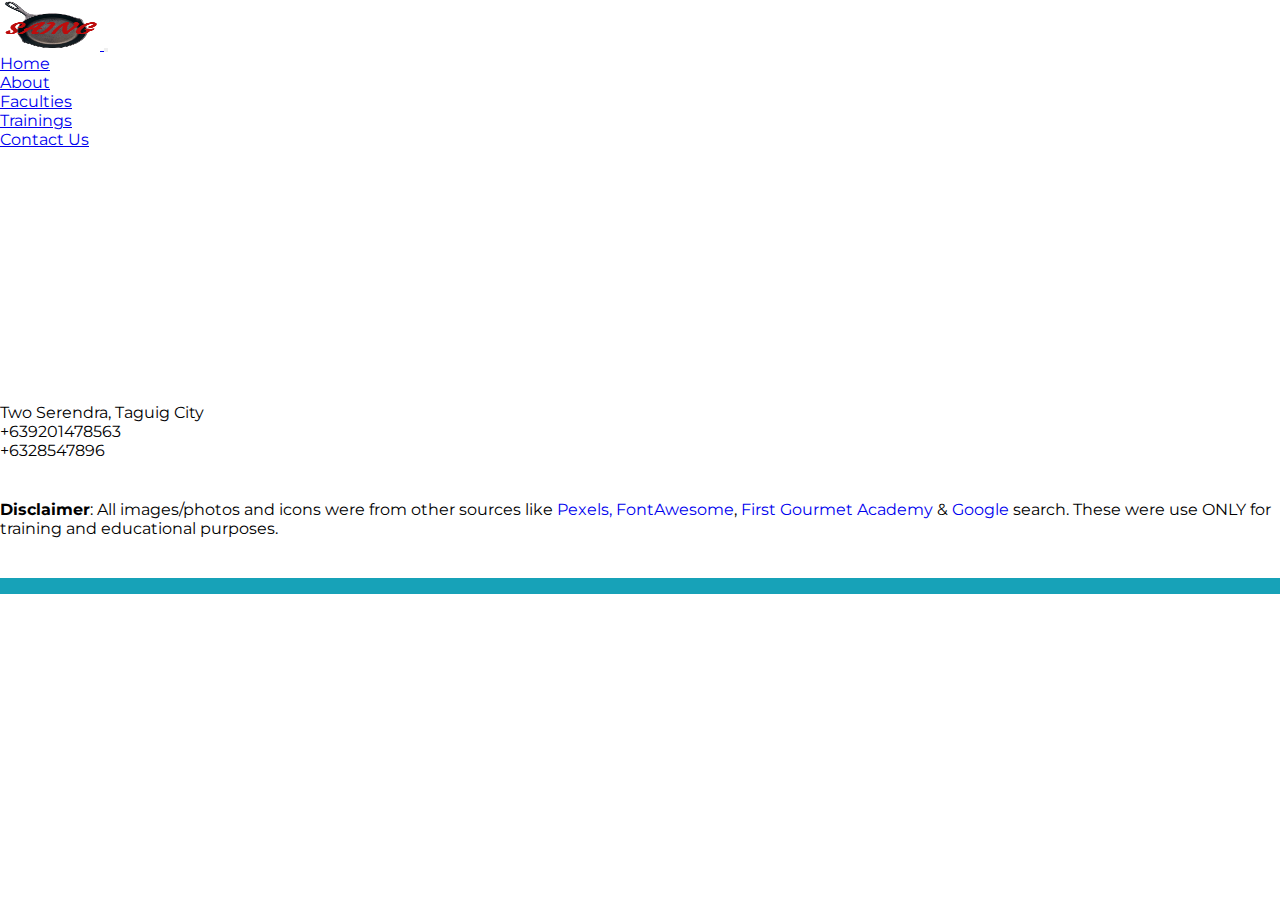
==== commit 5302fa49: "first deployment" ====
--- a/index.html
+++ b/index.html
@@ -23,7 +23,7 @@
 		
 		<div id="stickynav" class="row sticky-top">
 			<nav id="navbar" class="navbar navbar-expand-lg navbar-dark bg-info">
-				<a class="navbar-brand" href="#">
+				<a class="navbar-brand" href="#landing-page">
 					<img src="assets/images/logo.png" alt="blank">
 				</a>
 				<button class="navbar-toggler" data-toggle="collapse" data-target="#navbar-nav">
@@ -49,10 +49,10 @@
 
 		<div id="contactFooter" class="row">
 			<div class="col-12 col-md-6">
-				<iframe src="https://www.google.com/maps/embed?pb=!1m18!1m12!1m3!1d3860.209076908933!2d121.05714971514406!3d14.644069939774777!2m3!1f0!2f0!3f0!3m2!1i1024!2i768!4f13.1!3m3!1m2!1s0x3397b77458a61fc3%3A0x676d81d41e37d92c!2sTeachers+Village+East%2C+Diliman%2C+Quezon+City%2C+Metro+Manila!5e0!3m2!1sen!2sph!4v1540281914824" width="100%" height="250" frameborder="0" style="border:0" allowfullscreen></iframe>
+				<iframe src="https://www.google.com/maps/embed?pb=!1m18!1m12!1m3!1d574.071654522128!2d121.05349406439868!3d14.548947277455936!2m3!1f0!2f0!3f0!3m2!1i1024!2i768!4f13.1!3m3!1m2!1s0x3397c8f2832a07bd%3A0x9c94d64867486aae!2sTwo+Serendra!5e0!3m2!1sen!2sph!4v1540385554807" width="100%" height="250" frameborder="0" style="border:0" allowfullscreen></iframe>
 			</div>
 			<div class="col-12 col-md-3">
-				<p><strong><i class="fas fa-home"></i></strong> Teachers Village East, Diliman, Quezon City</p>	
+				<p><strong><i class="fas fa-home"></i></strong> Two Serendra, Taguig City</p>	
 				<p><strong><i class="fas fa-mobile-alt"></i></strong> +639201478563</p>
 				<p><strong><i class="fas fa-phone"></i></strong> +6328547896</p>
 			</div>
@@ -78,6 +78,7 @@
 			</div>
 		</div>
 	</div>
+
 	<!-- jquery first then popper then bootstrap js -->
 	<script src="assets/js/jquery-3.3.1.min.js"></script>
 
--- a/assets/css/style.css
+++ b/assets/css/style.css
@@ -28,6 +28,7 @@
 h1, h2 {
 	text-shadow: 2px 2px #555;
 }
+
 .active {
 	color: white;
 }
@@ -35,8 +36,11 @@
 	border-radius: 0;
 }
 
-.btn {
+.btn, .form-control, textarea {
 	border-radius: 0;
+}
+textarea {
+	resize: none;
 }
 .container-fluid > div > div {
 	margin-bottom: 40px;
@@ -60,6 +64,7 @@
 .navbar-brand img {
 	width: 100px;
 	height: 50px;
+	box-shadow: 0 0 0 0;
 }
 
 /*************************/
@@ -145,7 +150,8 @@
 .card {
 	width: 100%;
 	box-shadow: 0 0 20px 1px #555;
-	height: 420px;
+	/*height: 420px;*/
+	height: auto;
 }
 .card img {
 	height: 200px;
@@ -249,9 +255,30 @@
 	margin-bottom: 0;
 }
 
+#contactus > div {
+	margin-bottom: 20px;
+}
 #contactus form {
 	margin-bottom: 30px;
 }
+
+
+
+
+
+
+
+
+
+
+
+
+
+
+
+
+
+
 
 @media only screen and (min-width: 601px) {
 	/********************************/
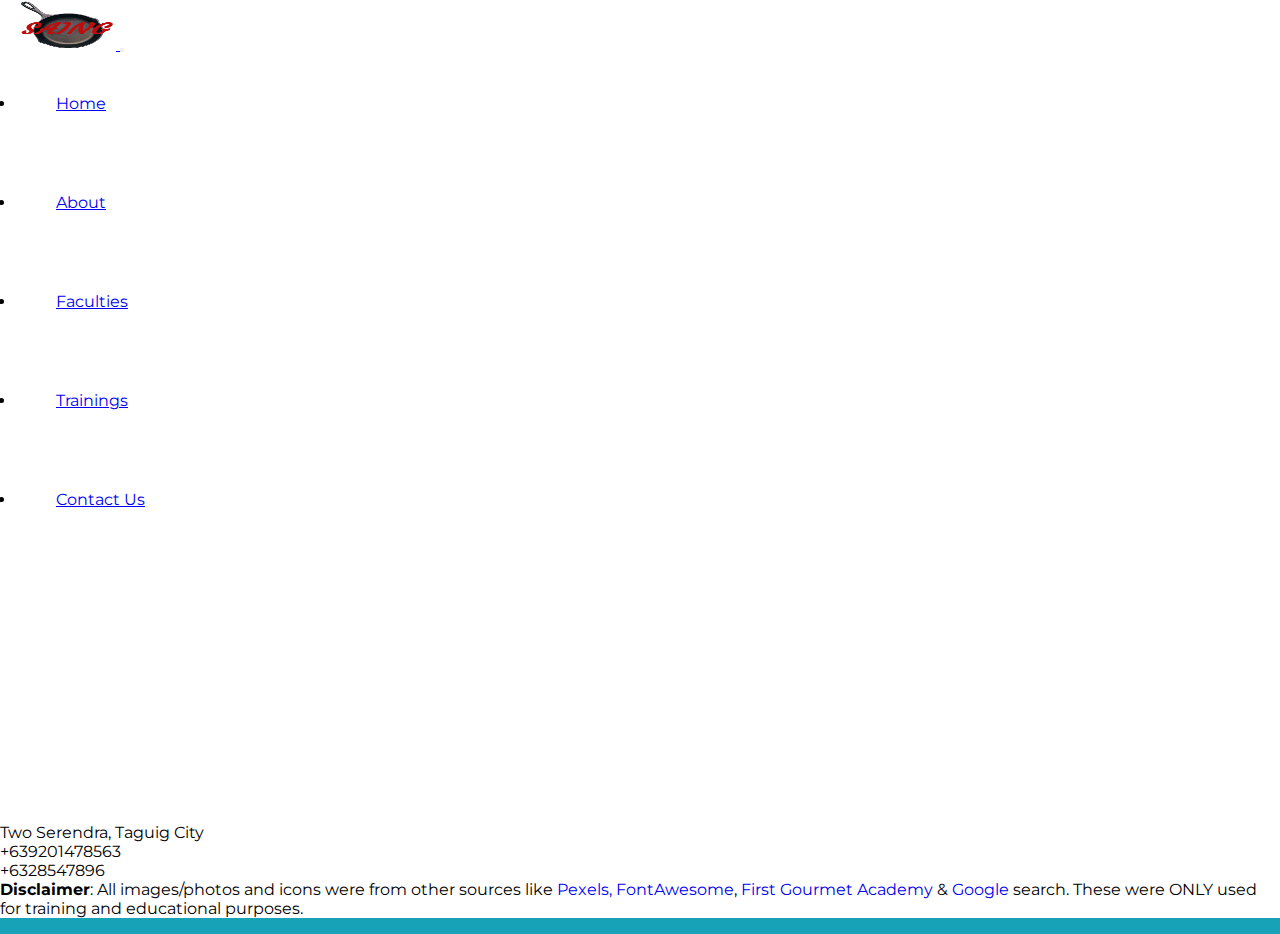
==== commit a1f97dcc: "updated to bootstrap to cdn" ====
--- a/index.html
+++ b/index.html
@@ -4,7 +4,7 @@
 
 	<!-- AVAILABLE META TAG IN USE -->
 	<meta charset="UTF-8">
-	<meta name="viewport" content="width=device-width, initial-scale=1.0, maximun-scale=1.0, shrink-to-fit=no">
+	<meta name="viewport" content="width=device-width, initial-scale=1.0, maximum-scale=1.0, shrink-to-fit=no">
 	<meta http-equiv="X-UA-Compatible" content="IE=Edge">
 
 	<title>Saing Culinary</title>
@@ -13,7 +13,8 @@
 	<link rel="icon" type="image/png" href="assets/images/cookbook.png">
 	<link href="https://fonts.googleapis.com/css?family=Lato|Kaushan+Script|Montserrat" rel="stylesheet">
 	<link rel="stylesheet" href="https://use.fontawesome.com/releases/v5.4.1/css/all.css" integrity="sha384-5sAR7xN1Nv6T6+dT2mhtzEpVJvfS3NScPQTrOxhwjIuvcA67KV2R5Jz6kr4abQsz" crossorigin="anonymous">
-	<link rel="stylesheet" href="assets/css/bootstrap.min.css">
+	<link rel="stylesheet" href="https://stackpath.bootstrapcdn.com/bootstrap/4.1.3/css/bootstrap.min.css" integrity="sha384-MCw98/SFnGE8fJT3GXwEOngsV7Zt27NXFoaoApmYm81iuXoPkFOJwJ8ERdknLPMO" crossorigin="anonymous">
+	<!-- <link rel="stylesheet" href="assets/css/bootstrap.min.css"> -->
 	<link rel="stylesheet" href="assets/css/style.css">
 
 
@@ -21,7 +22,7 @@
 <body>
 	<div class="container-fluid">	
 		
-		<div id="stickynav" class="row sticky-top">
+		<header id="stickynav" class="row sticky-top">
 			<nav id="navbar" class="navbar navbar-expand-lg navbar-dark bg-info">
 				<a class="navbar-brand" href="#landing-page">
 					<img src="assets/images/logo.png" alt="blank">
@@ -39,15 +40,15 @@
 					</ul>
 				</div>
 			</nav>
-		</div>
+		</header>
 
 
 
-		<div id="main"></div>		
+		<main id="main"></main>		
 
 
 
-		<div id="contactFooter" class="row">
+		<footer id="contactFooter" class="row">
 			<div class="col-12 col-md-6">
 				<iframe src="https://www.google.com/maps/embed?pb=!1m18!1m12!1m3!1d574.071654522128!2d121.05349406439868!3d14.548947277455936!2m3!1f0!2f0!3f0!3m2!1i1024!2i768!4f13.1!3m3!1m2!1s0x3397c8f2832a07bd%3A0x9c94d64867486aae!2sTwo+Serendra!5e0!3m2!1sen!2sph!4v1540385554807" width="100%" height="250" frameborder="0" style="border:0" allowfullscreen></iframe>
 			</div>
@@ -57,7 +58,7 @@
 				<p><strong><i class="fas fa-phone"></i></strong> +6328547896</p>
 			</div>
 			<div class="col-12 col-md-3">
-				<p><strong>Disclaimer</strong>: All images/photos and icons were from other sources like <a href="https://www.pexels.com">Pexels, </a><a href="https://fontawesome.com">FontAwesome</a>, <a href="http://www.firstgourmetacademy.com">First Gourmet Academy</a> & <a href="https://www.google.com/">Google</a> search. These were use ONLY for training and educational purposes.</p>
+				<p><strong>Disclaimer</strong>: All images/photos and icons were from other sources like <a href="https://www.pexels.com">Pexels, </a><a href="https://fontawesome.com">FontAwesome</a>, <a href="http://www.firstgourmetacademy.com">First Gourmet Academy</a> & <a href="https://www.google.com/">Google</a> search. These were ONLY used for training and educational purposes.</p>
 				
 			</div>
 			<div class="col-12 col-md-12">
@@ -77,14 +78,14 @@
 				</ul>
 			</div>
 		</div>
-	</div>
+	</footer>
 
 	<!-- jquery first then popper then bootstrap js -->
 	<script src="assets/js/jquery-3.3.1.min.js"></script>
 
 	<script src="https://cdnjs.cloudflare.com/ajax/libs/popper.js/1.14.3/umd/popper.min.js" integrity="sha384-ZMP7rVo3mIykV+2+9J3UJ46jBk0WLaUAdn689aCwoqbBJiSnjAK/l8WvCWPIPm49" crossorigin="anonymous"></script>
-	 
-	<script src="assets/js/bootstrap.min.js"></script>
+	<script src="https://stackpath.bootstrapcdn.com/bootstrap/4.1.3/js/bootstrap.min.js" integrity="sha384-ChfqqxuZUCnJSK3+MXmPNIyE6ZbWh2IMqE241rYiqJxyMiZ6OW/JmZQ5stwEULTy" crossorigin="anonymous"></script> 
+	<!-- <script src="assets/js/bootstrap.min.js"></script> -->
 	<script src="assets/js/index.js"></script>
 </body>
-</html>+</html>
--- a/assets/css/style.css
+++ b/assets/css/style.css
@@ -31,6 +31,7 @@
 
 .active {
 	color: white;
+	font-weight: bolder;
 }
 .card {
 	border-radius: 0;
@@ -45,9 +46,14 @@
 .container-fluid > div > div {
 	margin-bottom: 40px;
 }
-.container-fluid > div > div:first-child, 
-.container-fluid > div:nth-child(2) {
+/*.container-fluid > div > div:first-child, 
+.container-fluid > div:nth-child(2),
+.container-fluid > div > div:last-child {*/
+.container-fluid > header, 
+.container-fluid > main,
+.container-fluid > footer {
 	margin-bottom: 0;
+
 }
 /**********************************/
 /*ABOVE IS THE INITIALIZATION PART*/
@@ -67,6 +73,38 @@
 	box-shadow: 0 0 0 0;
 }
 
+#navbar {
+	padding: 0 0 0 1rem;
+}
+#navbar-nav a {
+	position: relative;
+	display: inline-block;
+	background: none;
+	padding: 40px;
+	/*transition: all 0.5s ease;*/
+}
+
+#navbar-nav a:hover {
+	color: white;
+	font-weight: bolder;;
+}
+#navbar-nav a::after {
+	position: absolute;
+	content: '';
+	color: black;
+	top: 0;
+	left: 0;
+	width: 0;
+	height: 100%;
+	background-color: white;
+	transform-origin: left;
+	transition: all 0.5s ease;
+	z-index: 0;
+	opacity: 0.5;
+}
+#navbar-nav a:hover::after {
+	width: 100%;
+}
 /*************************/
 /*THIS IS MY LANDING PAGE*/
 /*************************/
@@ -98,8 +136,22 @@
 	font-size: 3rem;
 	text-shadow: 1px 1px #222;
 }
-
-
+.animated {
+	animation-duration: 1.5s;
+  	animation-fill-mode: both;
+  	animation-iteration-count: infinite;
+}
+@keyframes bounce {
+  0%, 20%, 50%, 80%, 100% {transform: translateY(0);}
+  40% {
+  	transform: translateY(-30px);
+  	color: maroon;
+  }
+  60% {transform: translateY(-15px);}
+}
+.bounce {
+  animation-name: bounce;
+}
 /**********************************/
 /*THIS IS THE START OF HOME BANNER*/
 /**********************************/
@@ -123,7 +175,25 @@
 .reponsive-note label {
 	color: var(--heading2-color);
 }
-
+#carousel-controls li {
+	height: 15px;
+	width: 15px;
+	border-radius: 50%;
+	background-color: maroon;
+}
+#carousel-controls .carousel-indicators > .active {
+	height: 15px;
+	width: 15px;
+	border-radius: 50%;
+	border: 2px solid maroon;
+	background-color: white;
+}
+.carousel-control-next-icon,
+.carousel-control-prev-icon {
+	padding: 15px;
+	border-radius: 50%;
+	background-color: black;
+}
 /********************************/
 /*THIS IS THE START OF ABOUT DIV*/
 /********************************/
@@ -148,17 +218,67 @@
 /*THIS IS THE START OF FACULTY DIV*/
 /**********************************/
 .card {
-	width: 100%;
-	box-shadow: 0 0 20px 1px #555;
-	/*height: 420px;*/
-	height: auto;
-}
+	position: relative;
+	width: 100%;
+	/*box-shadow: 0 0 10px 1px #999;*/
+	height: 550px;
+	/*background-color: none;*/
+	margin-bottom: 20px;
+}
+#faculties > div > div > img {
+	height: 300px;
+	/*width: 300px;*/
+}
+a[href="#about"] > .btn {
+	transition: all 0.2s ease-out;
+}
+.card a {
+	position: absolute;
+	bottom: 20px;
+	left: 20px;
+	box-shadow: 0 0 10px 1px #999;
+	transition: all 0.2s ease-in;
+	
+}
+.card a:hover, a[href="#about"] > .btn:hover {
+	box-shadow: 0 0 10px 3px #999;
+	transform: scale(1.2);
+}
+/*
+.card::after {
+	position: absolute;
+	content: 'Click to read more.';
+	display: flex;
+	align-items: center;
+	justify-content: center;
+	text-align: center;
+	color: maroon;
+	font-weight: bolder;	
+	bottom: 0;
+	right: 0;
+	width: 100%;
+	height: 0;
+	background-color: white;
+	transform-origin: bottom;
+	transition: height 0.5s ease;
+	z-index: 0;
+	visibility: hidden;
+}
+.card:hover::after {
+	height: 50%;
+	visibility: visible;
+}*/
 .card img {
 	height: 200px;
 }
+
+
 /*************************************/
 /*THIS IS THE START OF AFFILIATES DIV*/
 /*************************************/
+#affiliates {
+	padding: 20px 0;
+}
 #affiliates ul {
 	display: flex;
 	text-align: center;
@@ -171,10 +291,15 @@
 	list-style: none;
 	margin-right: 10px;
 	width: 20%;
+	transition: all 0.2s linear;
+}
+#affiliates img:hover {
+	transform: rotate(5deg);
 }
 #affiliates img {
 	width: 50%;
 }
+
 /*************************************/
 /*THIS IS THE START OF Contact Link DIV*/
 /*************************************/
@@ -196,6 +321,9 @@
 /*********************************/
 /*THIS PART IS FOR CONTACT FOOTER*/
 /*********************************/
+#contactFooter {
+	padding-top: 20px;
+}
 #contactFooter > div:last-child {
 	background-color: var(--bg-footer);
 	padding-top: 1rem;
@@ -216,11 +344,17 @@
 #contactFooter a {
 	text-decoration: none;
 }
+/*#contactFooter i:hover, #contactFooter a:hover {
+	color: var(--heading1-color);
+}*/
 #contactFooter > div:last-child i {
 	font-size: 3rem;
 	color: rgb(178,34,34);
-}
-
+	transition: transform 0.2s ease-out;
+}
+#contactFooter > div:last-child i:hover {
+	transform: scale(1.5);
+} 
 
 /*************************************/
 /*THIS IS THE START OF HTML PAGE CSS*/
@@ -342,4 +476,27 @@
 	/*********Dated: 10/24/2018***********/
 	/*************************************/
 
+}
+
+@media only screen and (max-height: 450px) and  (orientation: landscape) {
+	.landing-page * {
+		padding-top: 8vh;
+	}
+	.landing-page h1 {
+		color: var(--landing-page-font-color);
+		font-family: var(--landing-page-font);
+		font-weight: bolder;
+		text-shadow: 2px 2px #222;
+		font-size: 3rem;
+	}
+	.landing-page h2 {
+		color: var(--landing-page-font-color);
+		text-shadow: 1px 1px #222;
+		font-size: 2rem;
+	}
+	.landing-page i {
+		font-size: 2rem;
+		text-shadow: 1px 1px #222;
+	}
+
 }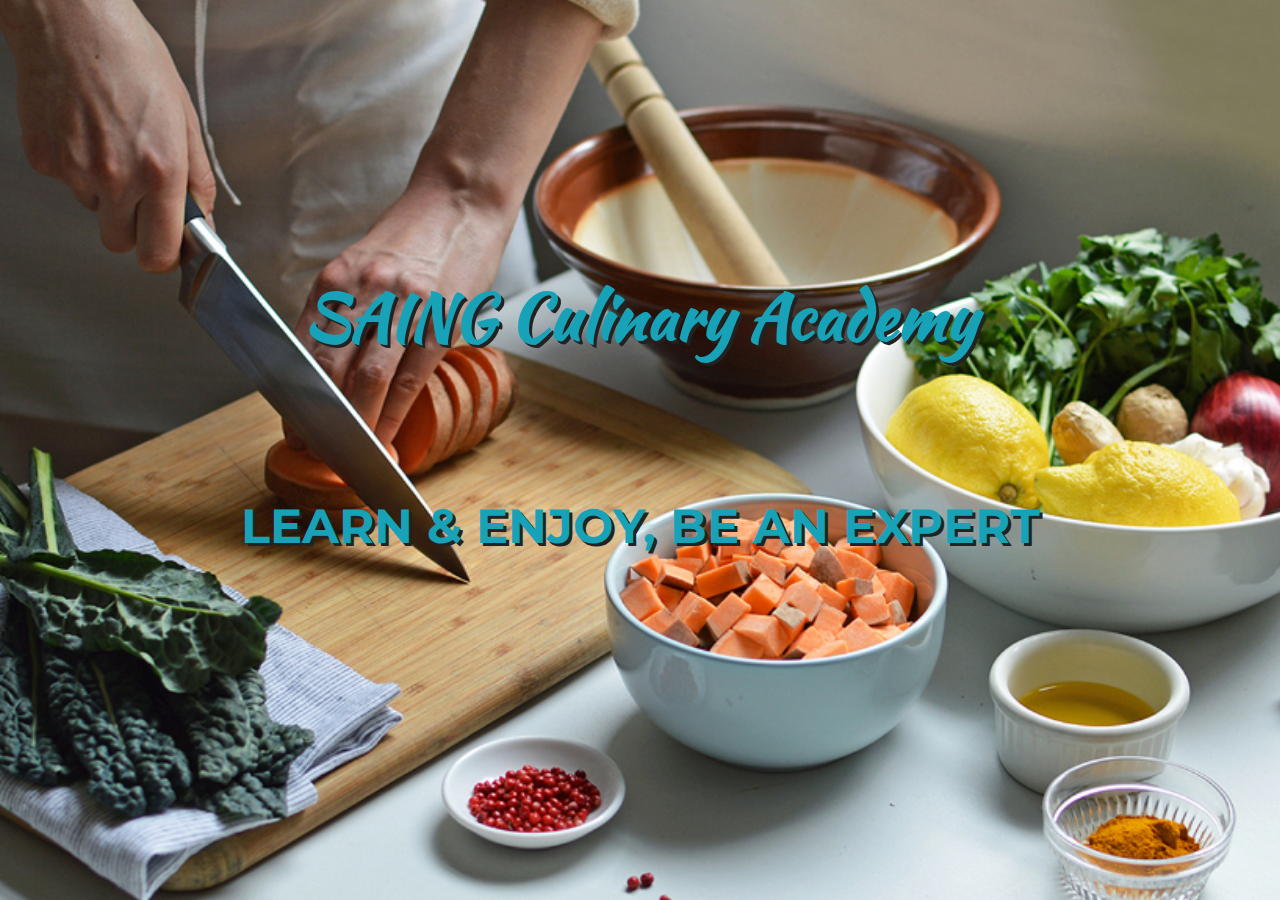
==== commit 8db45f8b: "moved scripts on the head" ====
--- a/index.html
+++ b/index.html
@@ -16,6 +16,13 @@
 	<link rel="stylesheet" href="https://stackpath.bootstrapcdn.com/bootstrap/4.1.3/css/bootstrap.min.css" integrity="sha384-MCw98/SFnGE8fJT3GXwEOngsV7Zt27NXFoaoApmYm81iuXoPkFOJwJ8ERdknLPMO" crossorigin="anonymous">
 	<!-- <link rel="stylesheet" href="assets/css/bootstrap.min.css"> -->
 	<link rel="stylesheet" href="assets/css/style.css">
+	
+	<!-- jquery first then popper then bootstrap js -->
+	<!-- <script src="assets/js/jquery-3.3.1.min.js"></script> -->
+	<script src="https://ajax.googleapis.com/ajax/libs/jquery/3.3.1/jquery.min.js"></script>
+	<script src="https://cdnjs.cloudflare.com/ajax/libs/popper.js/1.14.3/umd/popper.min.js" integrity="sha384-ZMP7rVo3mIykV+2+9J3UJ46jBk0WLaUAdn689aCwoqbBJiSnjAK/l8WvCWPIPm49" crossorigin="anonymous"></script>
+	<script src="https://stackpath.bootstrapcdn.com/bootstrap/4.1.3/js/bootstrap.min.js" integrity="sha384-ChfqqxuZUCnJSK3+MXmPNIyE6ZbWh2IMqE241rYiqJxyMiZ6OW/JmZQ5stwEULTy" crossorigin="anonymous"></script> 
+	<!-- <script src="assets/js/bootstrap.min.js"></script> -->
 
 
 </head>
@@ -80,12 +87,7 @@
 		</div>
 	</footer>
 
-	<!-- jquery first then popper then bootstrap js -->
-	<script src="assets/js/jquery-3.3.1.min.js"></script>
-
-	<script src="https://cdnjs.cloudflare.com/ajax/libs/popper.js/1.14.3/umd/popper.min.js" integrity="sha384-ZMP7rVo3mIykV+2+9J3UJ46jBk0WLaUAdn689aCwoqbBJiSnjAK/l8WvCWPIPm49" crossorigin="anonymous"></script>
-	<script src="https://stackpath.bootstrapcdn.com/bootstrap/4.1.3/js/bootstrap.min.js" integrity="sha384-ChfqqxuZUCnJSK3+MXmPNIyE6ZbWh2IMqE241rYiqJxyMiZ6OW/JmZQ5stwEULTy" crossorigin="anonymous"></script> 
-	<!-- <script src="assets/js/bootstrap.min.js"></script> -->
+	
 	<script src="assets/js/index.js"></script>
 </body>
 </html>
